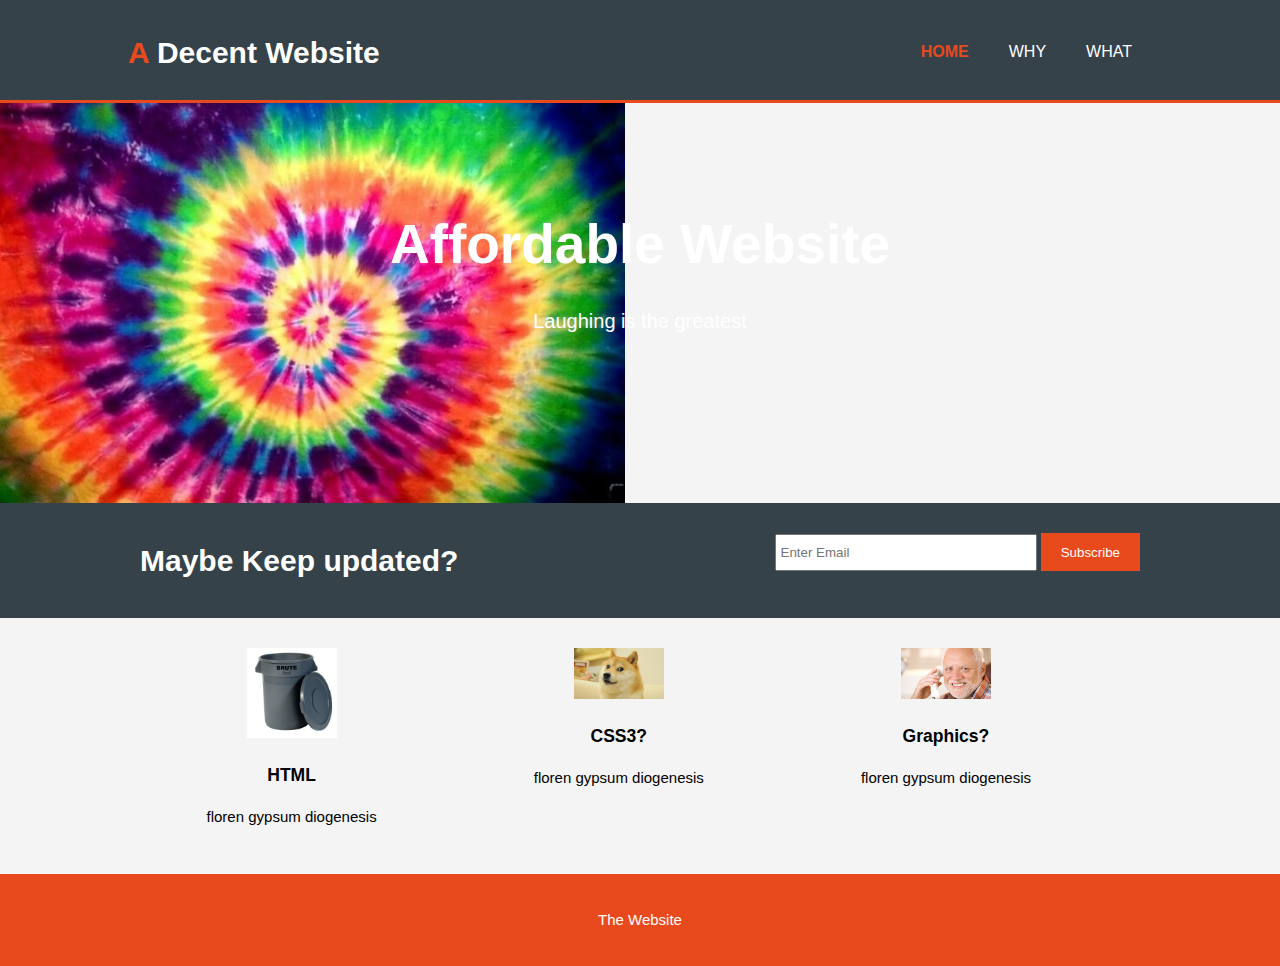
==== index.html @ 361a419c "rip whole revamp" ====
<!DOCTYPE html>
<html>
    <head>
        <meta charset-"utf-8">
        <meta name="viewport" content="width=device-width">
        <meta name="description" content="description">
        <meta name="keywords" content="the website">
        <title>Welcome All</title>
        <link rel="stylesheet" href="./CSS/style.css">
    </head>
    <body>
        <header>
            <div class="container">
                <div id="branding">
                    <h1><span class="highlight">A</span> Decent Website</h1>
                </div>
                <nav>
                    <ul>
                        <li class="current"><a href="index.html">Home</a></li>
                        <li><a href="second.html">Why</a></li>
                        <li><a href="third.html">What</a></li>
                    </ul>
                </nav>
            </div>
        </header>
        
        <section id="showcase">
            <div class="container">
                <h1>Affordable Website</h1>
                <p>Laughing is the greatest</p>
            </div>
        </section>
        
        <section id="newsletter">
            <div class="container">
                <h1>Maybe Keep updated?</h1>
                <form>
                    <input type="email" placeholder="Enter Email" />
                    <button type="submit" class="button_1">Subscribe</button>
                </form>
            </div>
        </section>
        
        <section id="boxes">
            <div class="container">
                <div class="box">
                    <img src="./Images/brute.jpg">
                    <h3>HTML</h3>
                    <p>floren gypsum diogenesis</p>
                </div>
                <div class="box">
                    <img src="./Images/doge.jpg">
                    <h3>CSS3?</h3>
                    <p>floren gypsum diogenesis</p>
                </div>
                <div class="box">
                    <img src="./Images/hidethepainharold.jpg">
                    <h3>Graphics?</h3>
                    <p>floren gypsum diogenesis</p>
                </div>
            </div>
        </section>
        
        <footer>
            <p>The Website </p>
        </footer>
    </body>
</html>
---- CSS/style.css ----
body {
    font-family: Arial, Helvetica, sans-serif;
    font-size:15px;
    line-height:1.5;
    padding:0;
    margin:0;
    background-color:#f4f4f4;
}

/* Global */
.container{
    width:80%;
    margin:auto;
    overflow:hidden;
}

ul{
    margin:0;
    padding:0;
}

.button_1{
    height:38px;
    background:#e8491d;
    border:0;
    padding-left: 20px;
    padding-right:20px;
    color:#ffffff;
}


/* Header **/
header{
    background: #35424a;
    color: #ffffff;
    padding-top:30px;
    min-height: 70px;
    border-bottom:#e8491d 3px solid;
}

header a{
    color:#ffffff;
    text-decoration: none;
    text-transform: uppercase;
    font-size:16px;
}

header li{
    float:left;
    display:inline;
    padding:0 20px 0 20px;
}

header #branding{
    float:left;
}
header #branding h1{
    margin:0;
}

header nav{
    float:right;
    margin-top:10px;
}
header .highlight, header .current a{
    color:#e8491d;
    font-weight:bold;
}

header a:hover{
    color:#cccccc;
    font-weight:bold;
}

/* Showcase */
#showcase{
    min-height: 400px;
    background:url('../Images/showcase.jpg') no-repeat;
    text-align:center;
    color:#ffffff;
}

#showcase h1{
    margin-top:100px;
    font-size:55px;
    margin-bottom:10px;
}

#showcase p{
    font-size:20px;
}

#newsletter{
    padding:15px;
    color:#ffffff;
    background:#35424a;
}

#newsletter h1{
    float:left;
}

#newsletter form {
    float:right;
    margin-top:15px;
}

#newsletter input[type="email"]{
    padding:4px;
    height:25px;
    width:250px;
}

/* Boxes */
#boxes{
    margin-top:20px;
}

#boxes .box{
    float:left;
    text-align:center;
    width:30%;
    padding:10px;
}

#boxes .box img{
    width:90px;
}

footer{
    padding:20px;
    margin-top:20px;
    color:#ffffff;
    background-color:#e8491d;
    text-align: center;
}
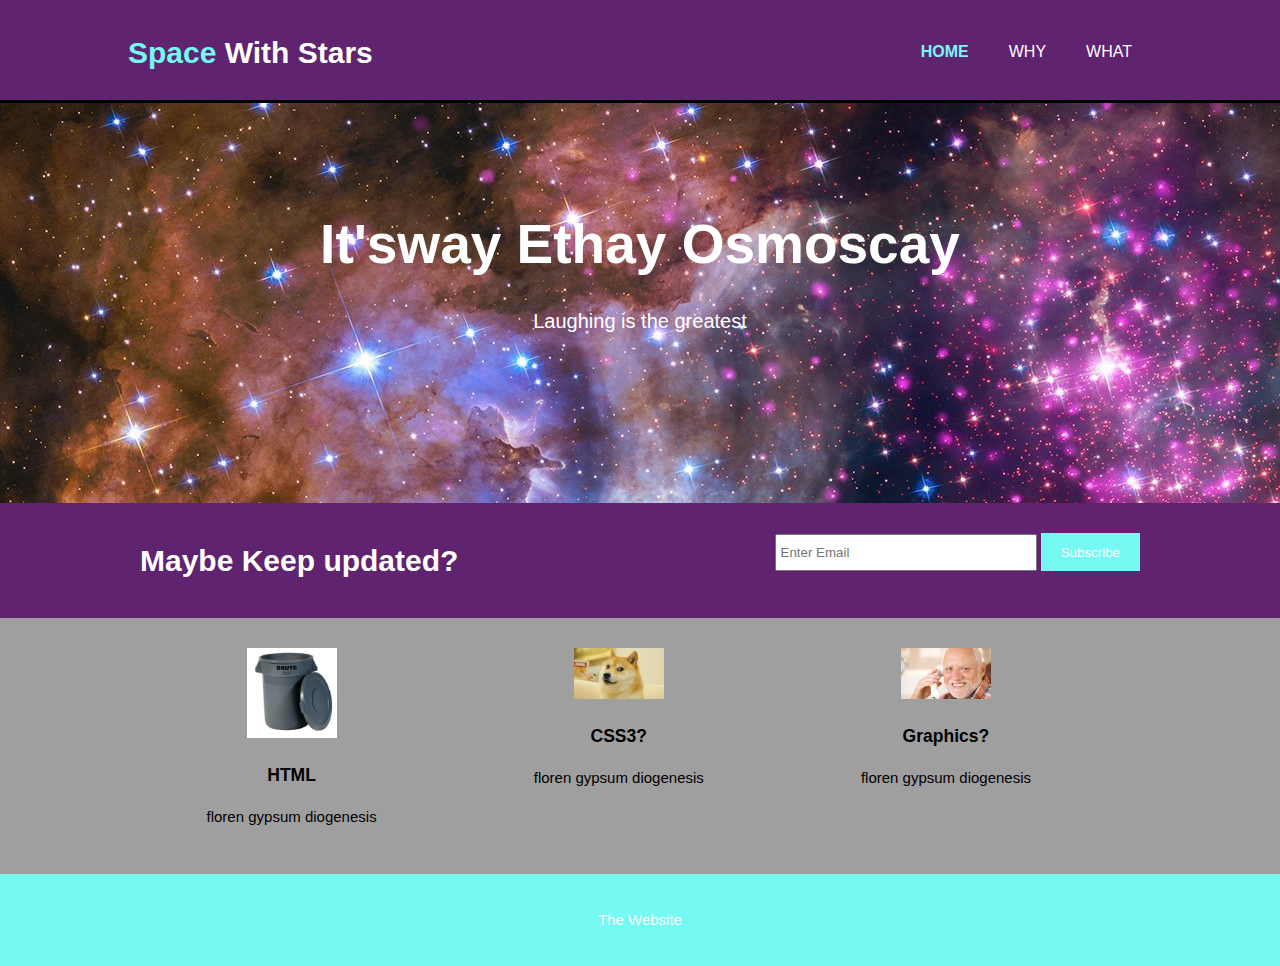
==== commit b283e04f: "color hue" ====
--- a/index.html
+++ b/index.html
@@ -12,7 +12,7 @@
         <header>
             <div class="container">
                 <div id="branding">
-                    <h1><span class="highlight">A</span> Decent Website</h1>
+                    <h1><span class="highlight">Space</span> With Stars</h1>
                 </div>
                 <nav>
                     <ul>
@@ -26,7 +26,7 @@
         
         <section id="showcase">
             <div class="container">
-                <h1>Affordable Website</h1>
+                <h1>It'sway Ethay Osmoscay</h1>
                 <p>Laughing is the greatest</p>
             </div>
         </section>
--- a/CSS/style.css
+++ b/CSS/style.css
@@ -4,7 +4,7 @@
     line-height:1.5;
     padding:0;
     margin:0;
-    background-color:#f4f4f4;
+    background-color:#a09fa0;
 }
 
 /* Global */
@@ -21,21 +21,28 @@
 
 .button_1{
     height:38px;
-    background:#e8491d;
+    background:#75f9f3;
     border:0;
     padding-left: 20px;
     padding-right:20px;
     color:#ffffff;
 }
 
+.dark{
+    padding:15px;
+    background:#602370;
+    color:#ffffff;
+    margin-top:10px;
+    margin-bottom:10px;
+}
 
 /* Header **/
 header{
-    background: #35424a;
+    background: #602370;
     color: #ffffff;
     padding-top:30px;
     min-height: 70px;
-    border-bottom:#e8491d 3px solid;
+    border-bottom:#000000 3px solid;
 }
 
 header a{
@@ -63,7 +70,7 @@
     margin-top:10px;
 }
 header .highlight, header .current a{
-    color:#e8491d;
+    color:#75f9f3;
     font-weight:bold;
 }
 
@@ -75,7 +82,7 @@
 /* Showcase */
 #showcase{
     min-height: 400px;
-    background:url('../Images/showcase.jpg') no-repeat;
+    background:url('../Images/lifeinspace.jpeg') no-repeat;
     text-align:center;
     color:#ffffff;
 }
@@ -93,7 +100,7 @@
 #newsletter{
     padding:15px;
     color:#ffffff;
-    background:#35424a;
+    background:#602370;
 }
 
 #newsletter h1{
@@ -127,10 +134,71 @@
     width:90px;
 }
 
+/* Sidebar */
+aisde#sidebar{
+    float:right;
+    width:30%;
+    margin-top:10px;
+}
+
+aside#sidebar .quote input, aside#sidebar .quote textarea{
+    width:90%;
+    padding:5px;
+} 
+
+/* Main-col*/
+article#main-col{
+    float:left;
+    width:65%;
+}
+
+/* What */
+ul#what li{
+    list-style:none;
+    padding:20px;
+    border: #cccccc solid 1px;
+    margin-bottom:5px;
+    background:#e6e6e6;
+}
+
 footer{
     padding:20px;
     margin-top:20px;
     color:#ffffff;
-    background-color:#e8491d;
+    background-color:#75f9f3;
     text-align: center;
+}
+
+/* Media Queries */
+@media(max-width: 768px){
+    header #branding
+    header nav,
+    header nav li,
+    #newsletter h1,
+    #newsletter form,
+    #boxes .box
+    article#main-col,
+    aside#sidebar{
+        float: none;
+        text-align:center;
+        width:100%;
+    }
+    
+    header{
+        padding-bottom: 20px
+    }
+    
+    #showcase h1{
+        margin-top:40px;
+    }
+    
+    #newsletter button, .quote button{
+        display:block;
+        width: 100%;
+        }
+        
+        #newsletter form input[type="email"], .quote input, .quote text{
+            width: 100%;
+            margin-bottom: 5px;
+        }
 }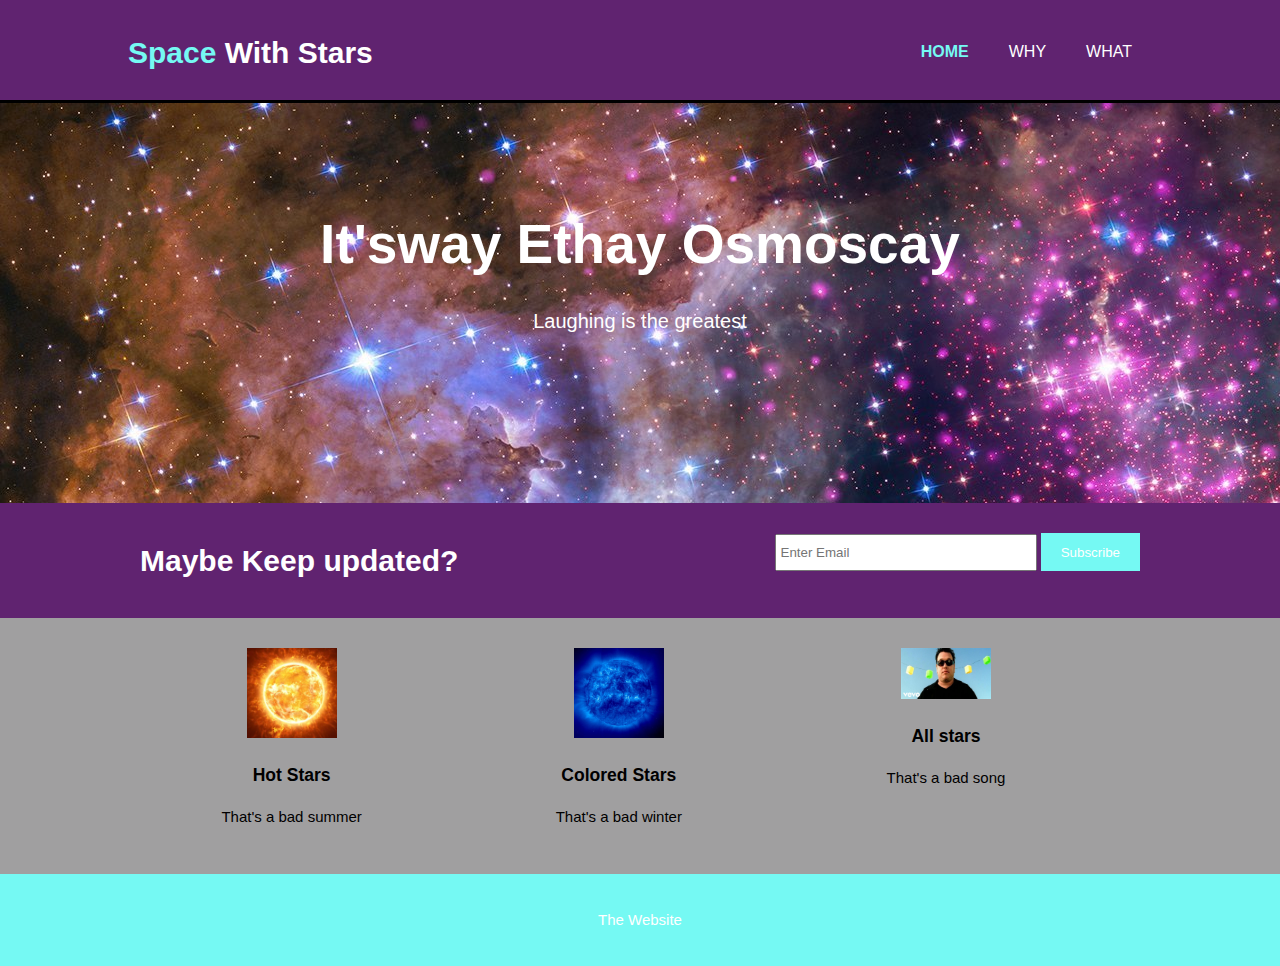
==== commit 99049f30: "changed photos" ====
--- a/index.html
+++ b/index.html
@@ -44,19 +44,19 @@
         <section id="boxes">
             <div class="container">
                 <div class="box">
-                    <img src="./Images/brute.jpg">
-                    <h3>HTML</h3>
-                    <p>floren gypsum diogenesis</p>
+                    <img src="./Images/sun.jpg">
+                    <h3>Hot Stars</h3>
+                    <p>That's a bad summer</p>
                 </div>
                 <div class="box">
-                    <img src="./Images/doge.jpg">
-                    <h3>CSS3?</h3>
-                    <p>floren gypsum diogenesis</p>
+                    <img src="./Images/Blue_Star.jpg">
+                    <h3>Colored Stars</h3>
+                    <p>That's a bad winter</p>
                 </div>
                 <div class="box">
-                    <img src="./Images/hidethepainharold.jpg">
-                    <h3>Graphics?</h3>
-                    <p>floren gypsum diogenesis</p>
+                    <img src="./Images/Allstars.jpg">
+                    <h3>All stars</h3>
+                    <p>That's a bad song</p>
                 </div>
             </div>
         </section>
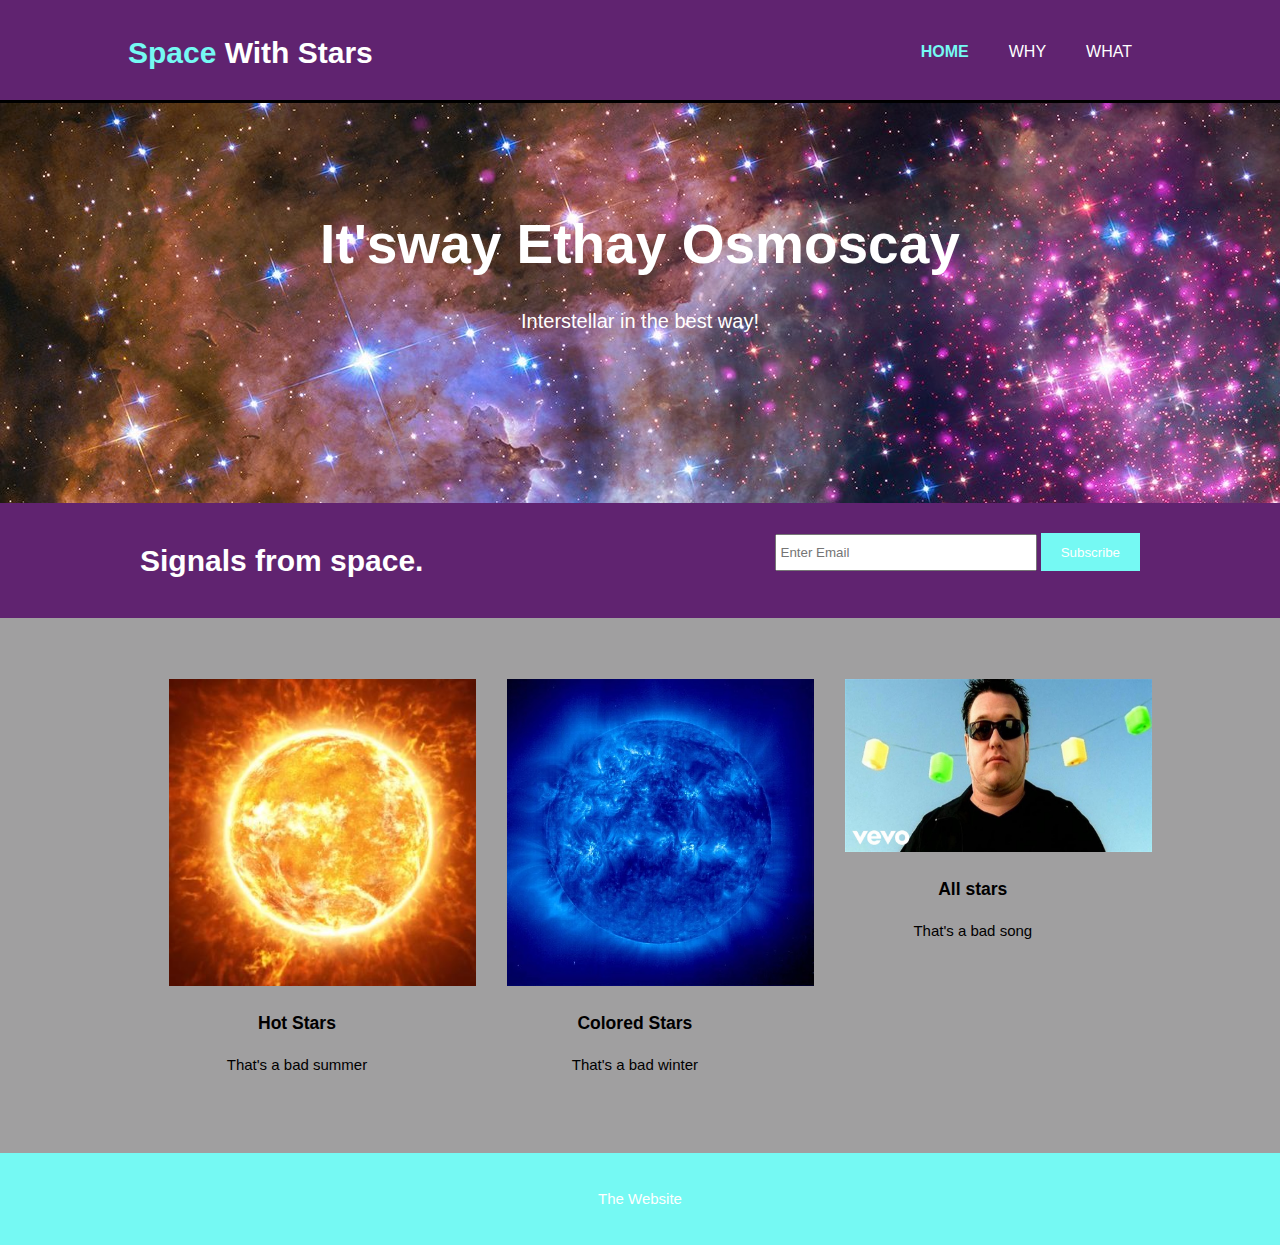
==== commit 543a259c: "box resizing and home page text" ====
--- a/index.html
+++ b/index.html
@@ -27,13 +27,13 @@
         <section id="showcase">
             <div class="container">
                 <h1>It'sway Ethay Osmoscay</h1>
-                <p>Laughing is the greatest</p>
+                <p>Interstellar in the best way!</p>
             </div>
         </section>
         
         <section id="newsletter">
             <div class="container">
-                <h1>Maybe Keep updated?</h1>
+                <h1>Signals from space.</h1>
                 <form>
                     <input type="email" placeholder="Enter Email" />
                     <button type="submit" class="button_1">Subscribe</button>
--- a/CSS/style.css
+++ b/CSS/style.css
@@ -126,12 +126,12 @@
 #boxes .box{
     float:left;
     text-align:center;
-    width:30%;
-    padding:10px;
+    width:25%;
+    padding:4%;
 }
 
 #boxes .box img{
-    width:90px;
+    width:120%;
 }
 
 /* Sidebar */
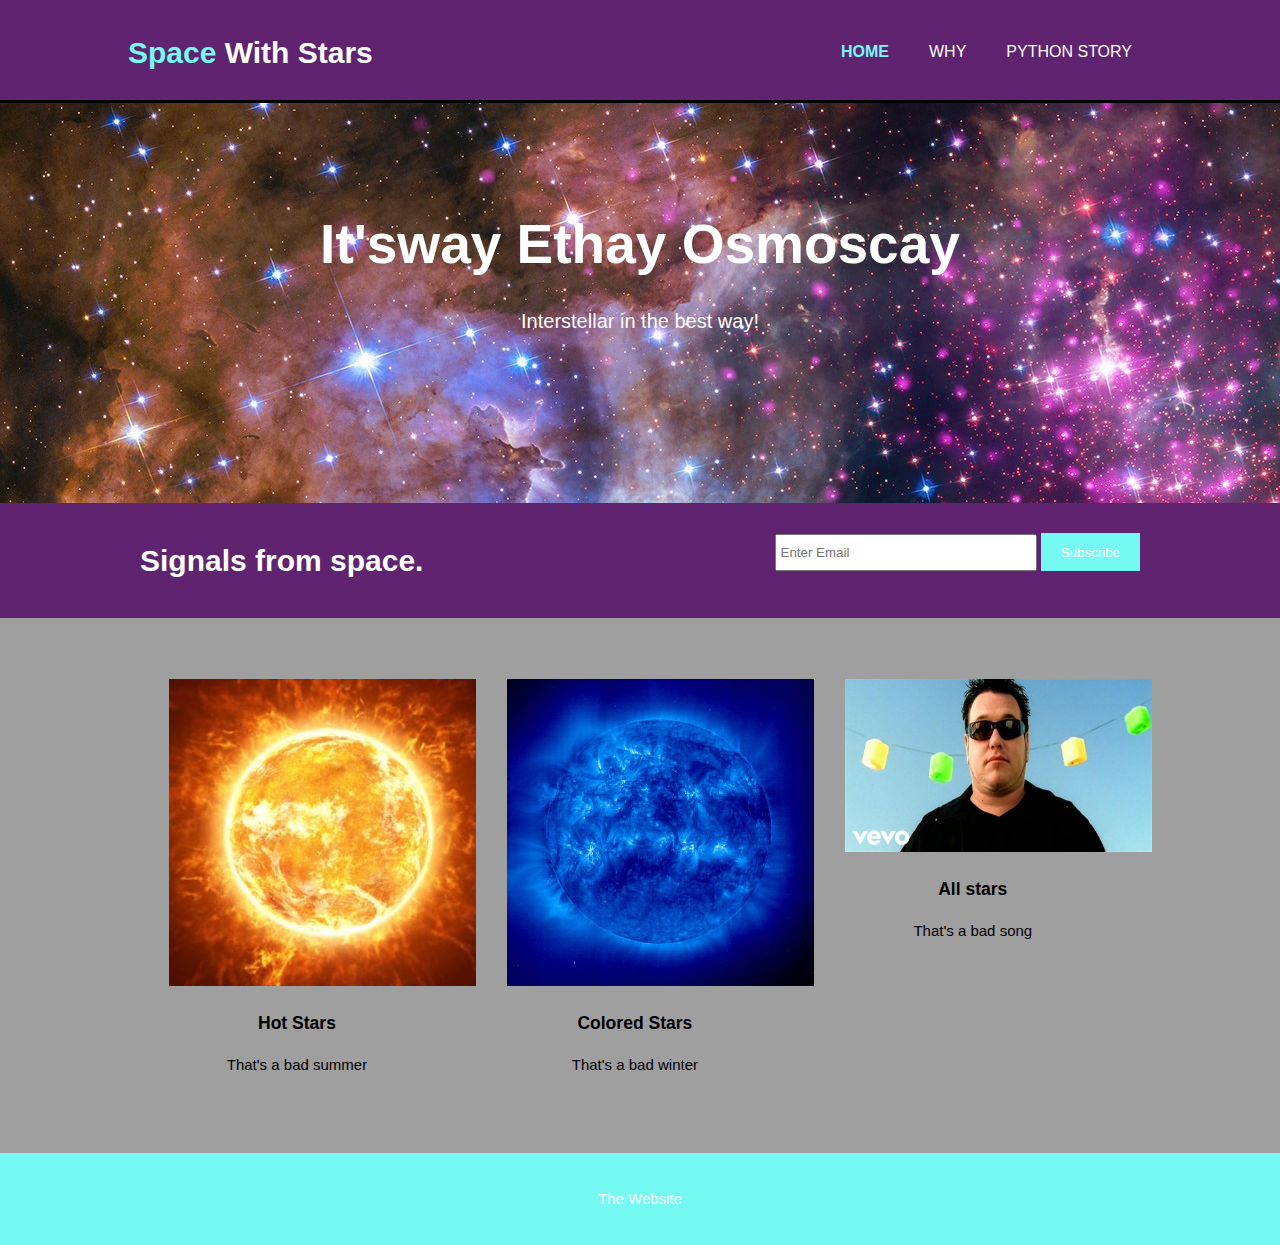
==== commit 883bf313: "Added python picture" ====
--- a/index.html
+++ b/index.html
@@ -18,7 +18,7 @@
                     <ul>
                         <li class="current"><a href="index.html">Home</a></li>
                         <li><a href="second.html">Why</a></li>
-                        <li><a href="third.html">What</a></li>
+                        <li><a href="third.html">Python Story</a></li>
                     </ul>
                 </nav>
             </div>
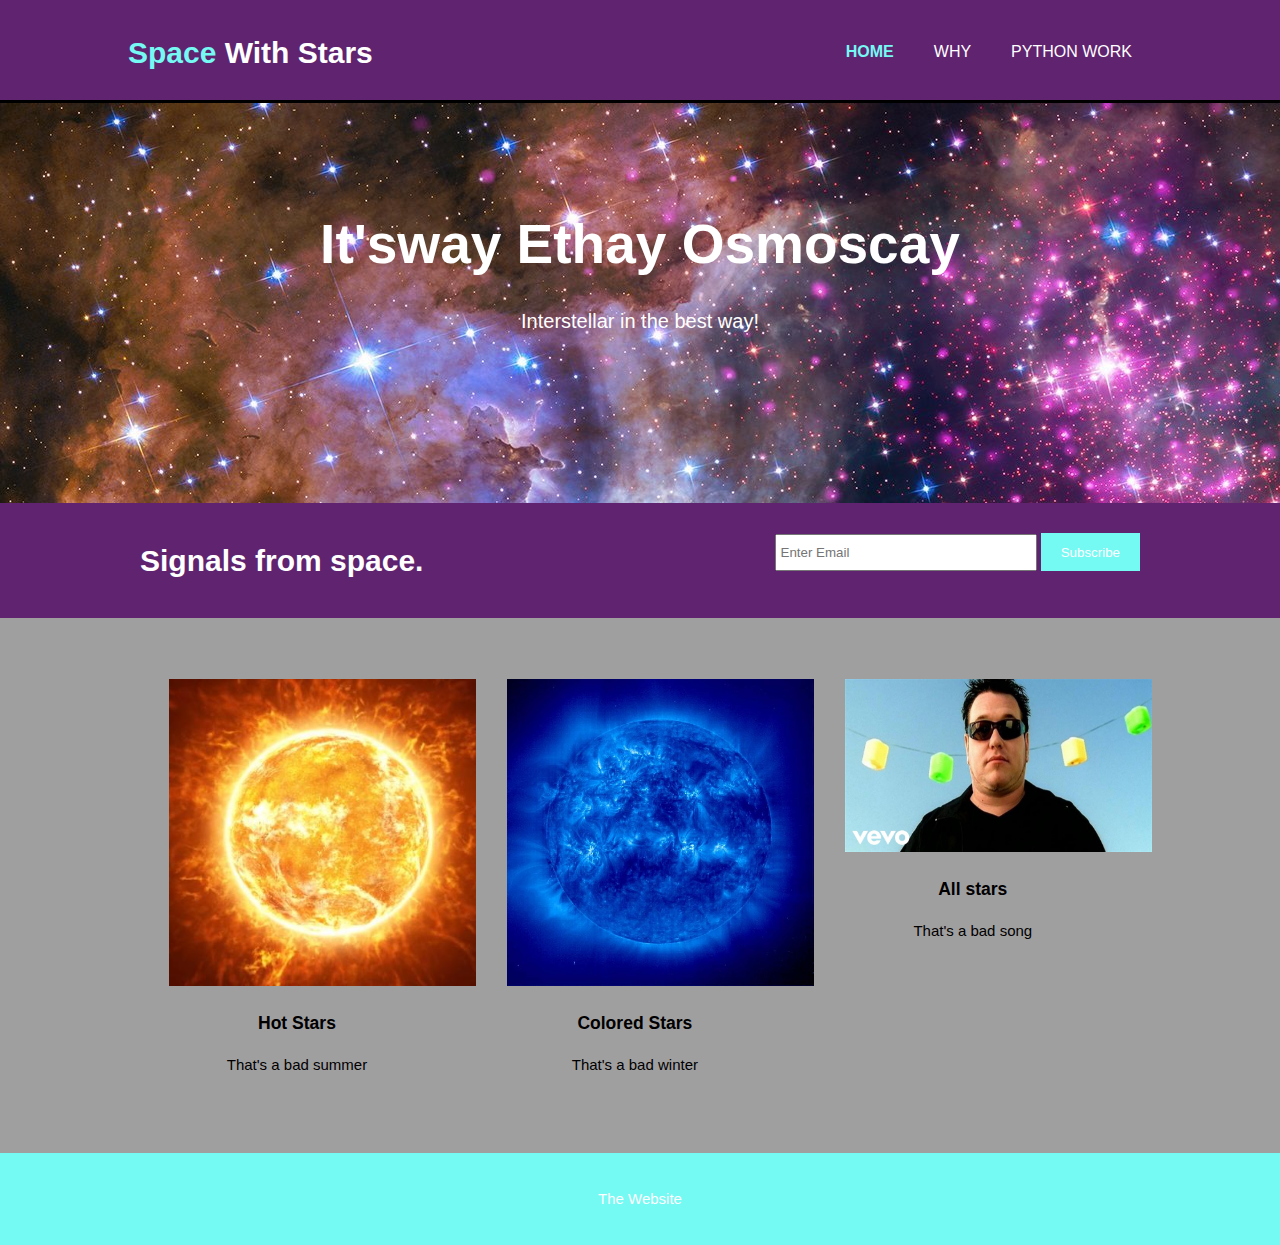
==== commit 13b2f07e: "Added my rail code for python!" ====
--- a/index.html
+++ b/index.html
@@ -18,7 +18,7 @@
                     <ul>
                         <li class="current"><a href="index.html">Home</a></li>
                         <li><a href="second.html">Why</a></li>
-                        <li><a href="third.html">Python Story</a></li>
+                        <li><a href="third.html">Python Work</a></li>
                     </ul>
                 </nav>
             </div>
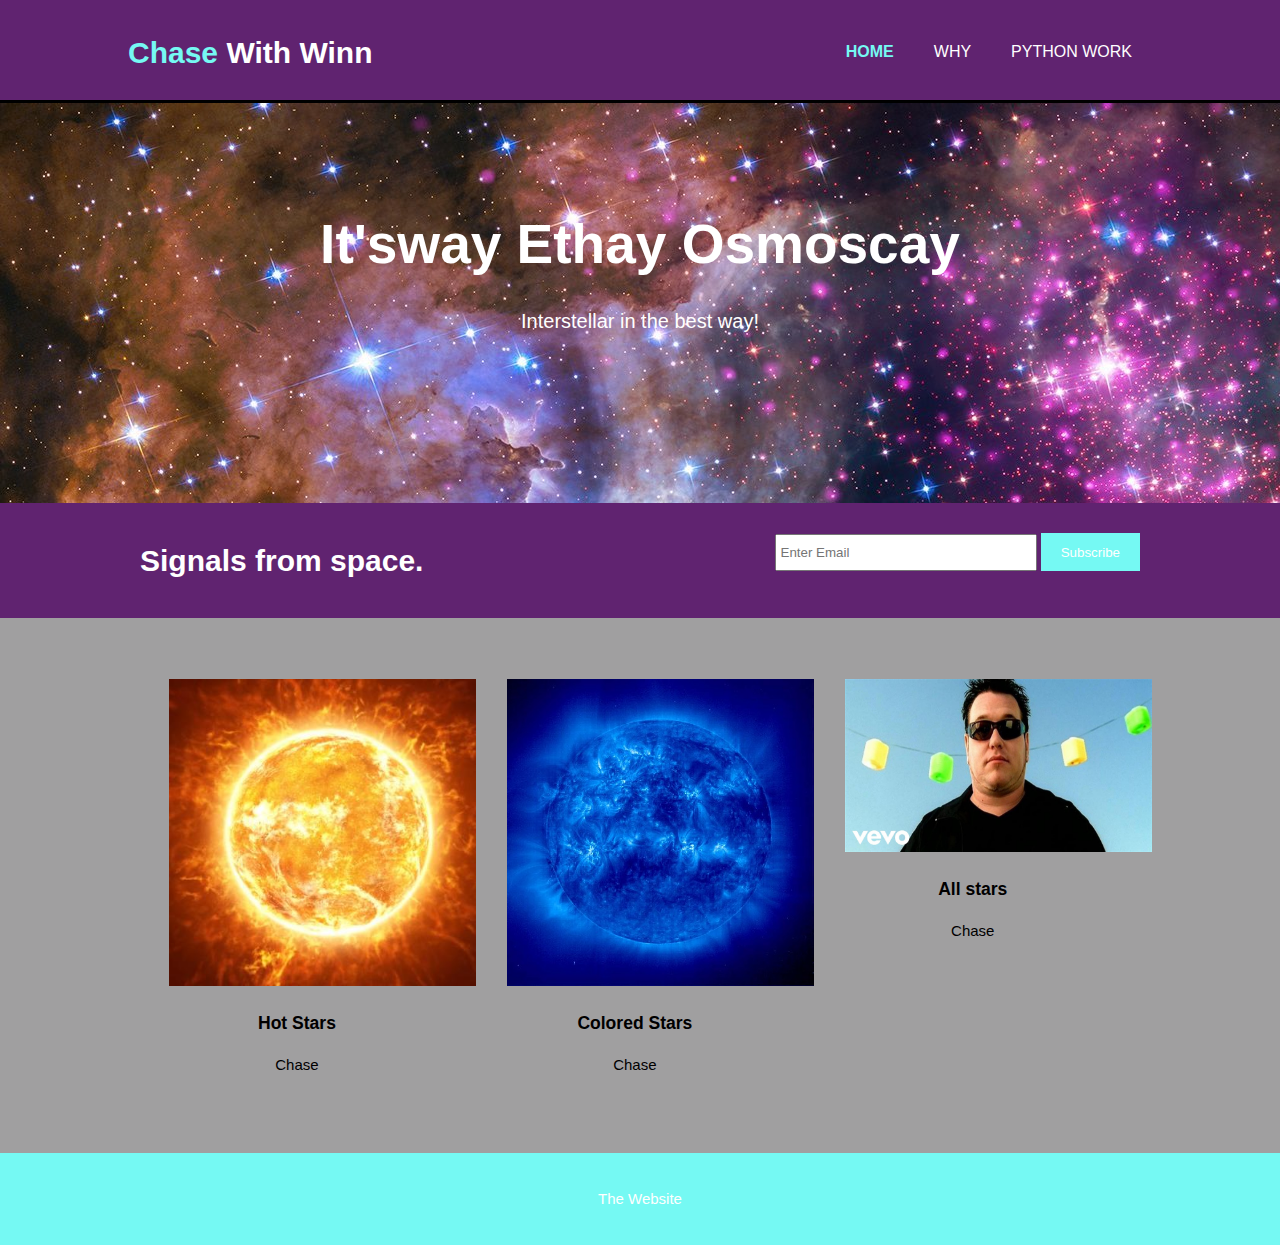
==== commit bba31cf3: "no u" ====
--- a/index.html
+++ b/index.html
@@ -12,7 +12,7 @@
         <header>
             <div class="container">
                 <div id="branding">
-                    <h1><span class="highlight">Space</span> With Stars</h1>
+                    <h1><span class="highlight">Chase</span> With Winn</h1>
                 </div>
                 <nav>
                     <ul>
@@ -46,17 +46,17 @@
                 <div class="box">
                     <img src="./Images/sun.jpg">
                     <h3>Hot Stars</h3>
-                    <p>That's a bad summer</p>
+                    <p>Chase</p>
                 </div>
                 <div class="box">
                     <img src="./Images/Blue_Star.jpg">
                     <h3>Colored Stars</h3>
-                    <p>That's a bad winter</p>
+                    <p>Chase</p>
                 </div>
                 <div class="box">
                     <img src="./Images/Allstars.jpg">
                     <h3>All stars</h3>
-                    <p>That's a bad song</p>
+                    <p>Chase</p>
                 </div>
             </div>
         </section>
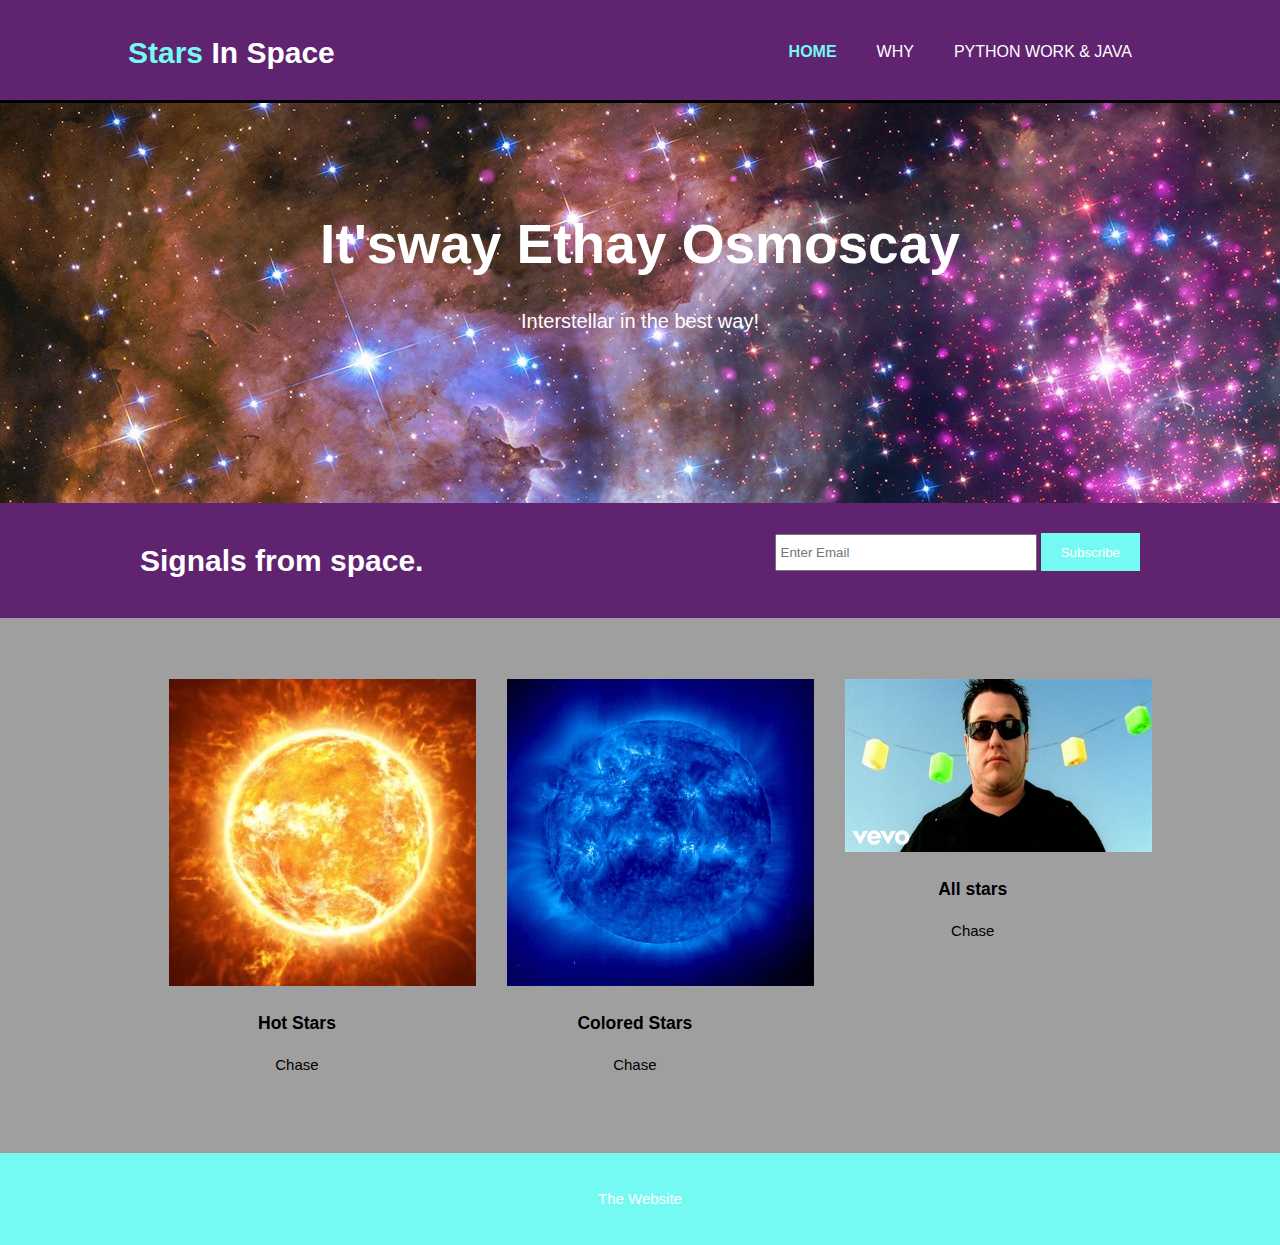
==== commit d6854a9f: "java game" ====
--- a/index.html
+++ b/index.html
@@ -12,13 +12,13 @@
         <header>
             <div class="container">
                 <div id="branding">
-                    <h1><span class="highlight">Chase</span> With Winn</h1>
+                    <h1><span class="highlight">Stars</span> In Space</h1>
                 </div>
                 <nav>
                     <ul>
                         <li class="current"><a href="index.html">Home</a></li>
                         <li><a href="second.html">Why</a></li>
-                        <li><a href="third.html">Python Work</a></li>
+                        <li><a href="third.html">Python Work & Java</a></li>
                     </ul>
                 </nav>
             </div>
